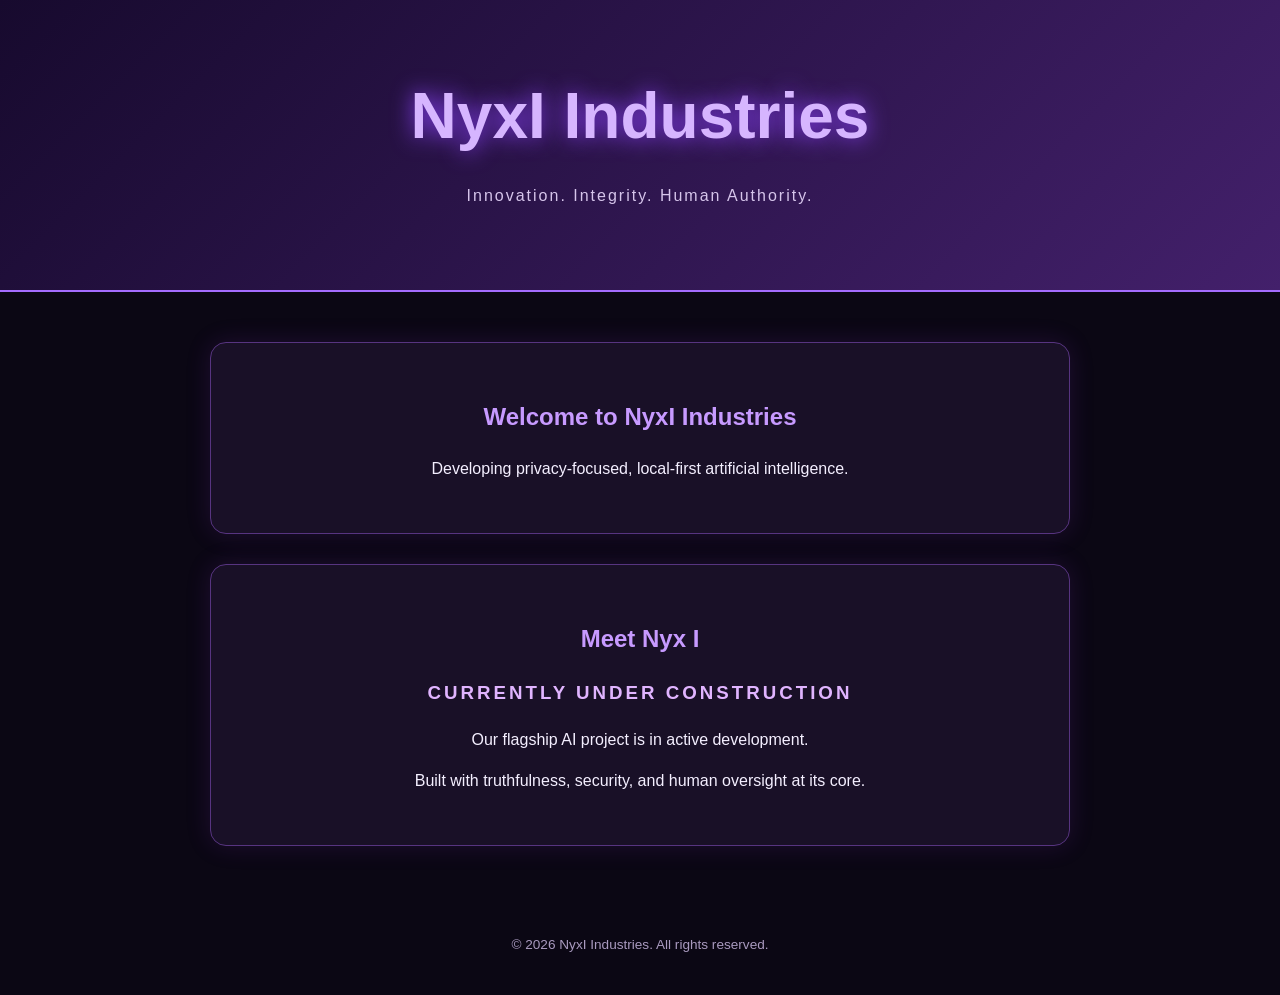
==== index.html @ 0653e589 "Add files via upload Initial NyxI Industries website" ====
<!DOCTYPE html>
<html lang="en">
<head>
  <meta charset="UTF-8">
  <meta name="viewport" content="width=device-width, initial-scale=1.0">
  <title>NyxI Industries | Official Website</title>
  <link rel="stylesheet" href="style.css">
</head>
<body>
  <header>
    <h1>NyxI Industries</h1>
    <p>Innovation. Integrity. Human Authority.</p>
  </header>

  <main>
    <section>
      <h2>Welcome to NyxI Industries</h2>
      <p>Developing privacy-focused, local-first artificial intelligence.</p>
    </section>

    <section>
      <h2>Meet Nyx I</h2>
      <h3>Currently Under Construction</h3>
      <p>Our flagship AI project is in active development.</p>
      <p>Built with truthfulness, security, and human oversight at its core.</p>
    </section>
  </main>

  <footer>
    <p>&copy; 2026 NyxI Industries. All rights reserved.</p>
  </footer>
  <script src="script.js"></script>
</body>
</html>
---- style.css ----
* {
  box-sizing: border-box;
}

body {
  margin: 0;
  background: #0b0714;
  color: #f4efff;
  font-family: Arial, sans-serif;
  line-height: 1.6;
  text-align: center;
}

header {
  padding: 65px 20px;
  background: linear-gradient(135deg, #170a2e, #43206b);
  border-bottom: 2px solid #a56cff;
}

h1 {
  font-size: clamp(2.5rem, 7vw, 4rem);
  margin: 0;
  color: #d6b5ff;
  text-shadow: 0 0 22px #8e44ff;
}

header p {
  letter-spacing: 2px;
  color: #d6c5eb;
}

main {
  max-width: 900px;
  margin: 50px auto;
  padding: 0 20px;
}

section {
  background: #191027;
  border: 1px solid #573480;
  border-radius: 16px;
  padding: 35px 25px;
  margin-bottom: 30px;
  box-shadow: 0 0 25px #6c2da833;
}

h2 {
  color: #c79aff;
}

h3 {
  color: #e0b4ff;
  letter-spacing: 3px;
  text-transform: uppercase;
}

footer {
  padding: 25px;
  color: #a99abf;
  font-size: 0.85rem;
}
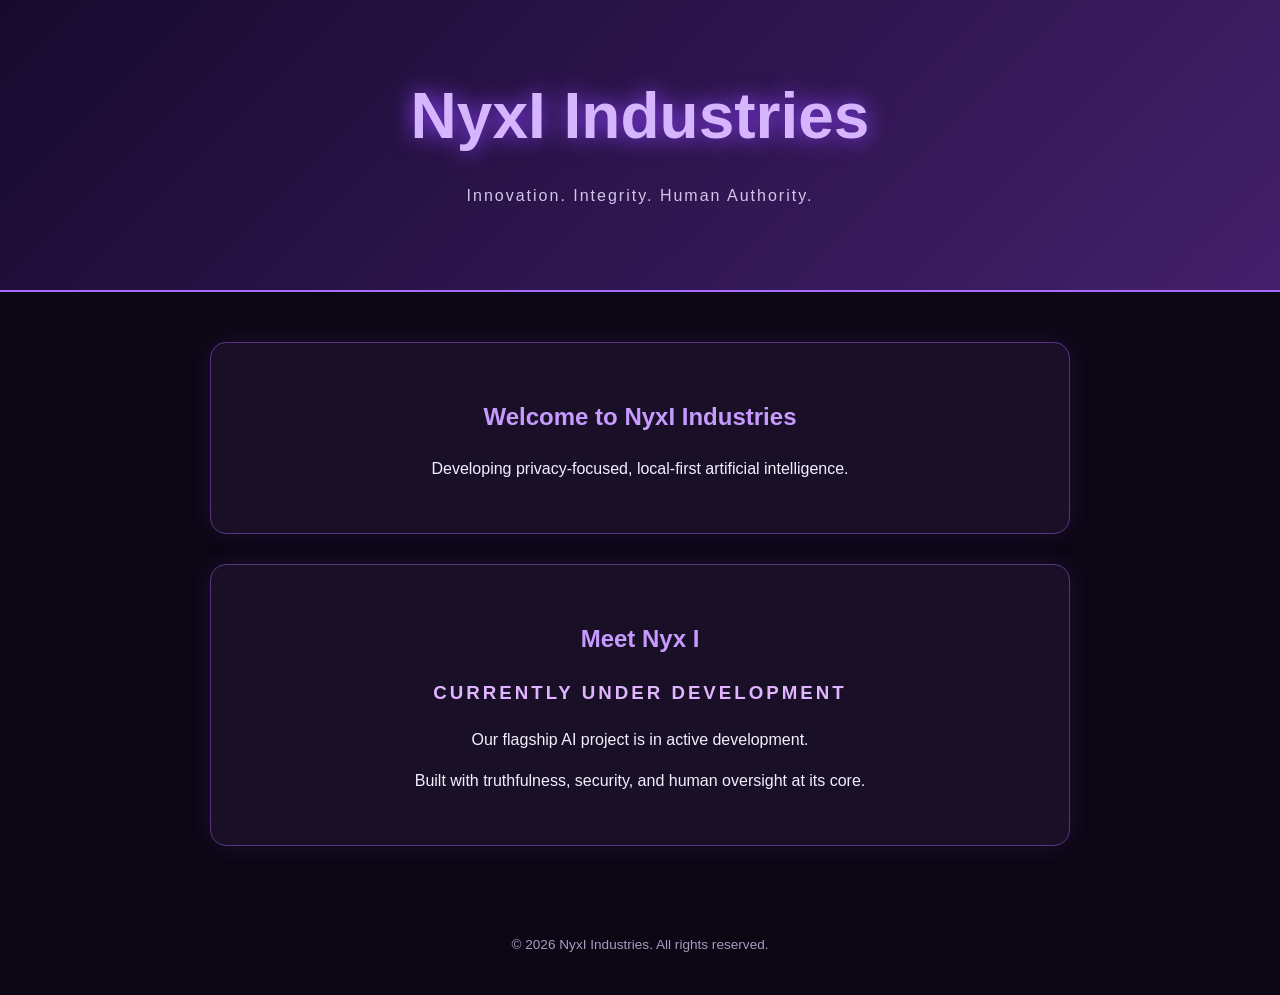
==== commit 8140c677: "Update index.html" ====
--- a/index.html
+++ b/index.html
@@ -21,7 +21,7 @@
 
     <section>
       <h2>Meet Nyx I</h2>
-      <h3>Currently Under Construction</h3>
+      <h3>Currently Under Development</h3>
       <p>Our flagship AI project is in active development.</p>
       <p>Built with truthfulness, security, and human oversight at its core.</p>
     </section>
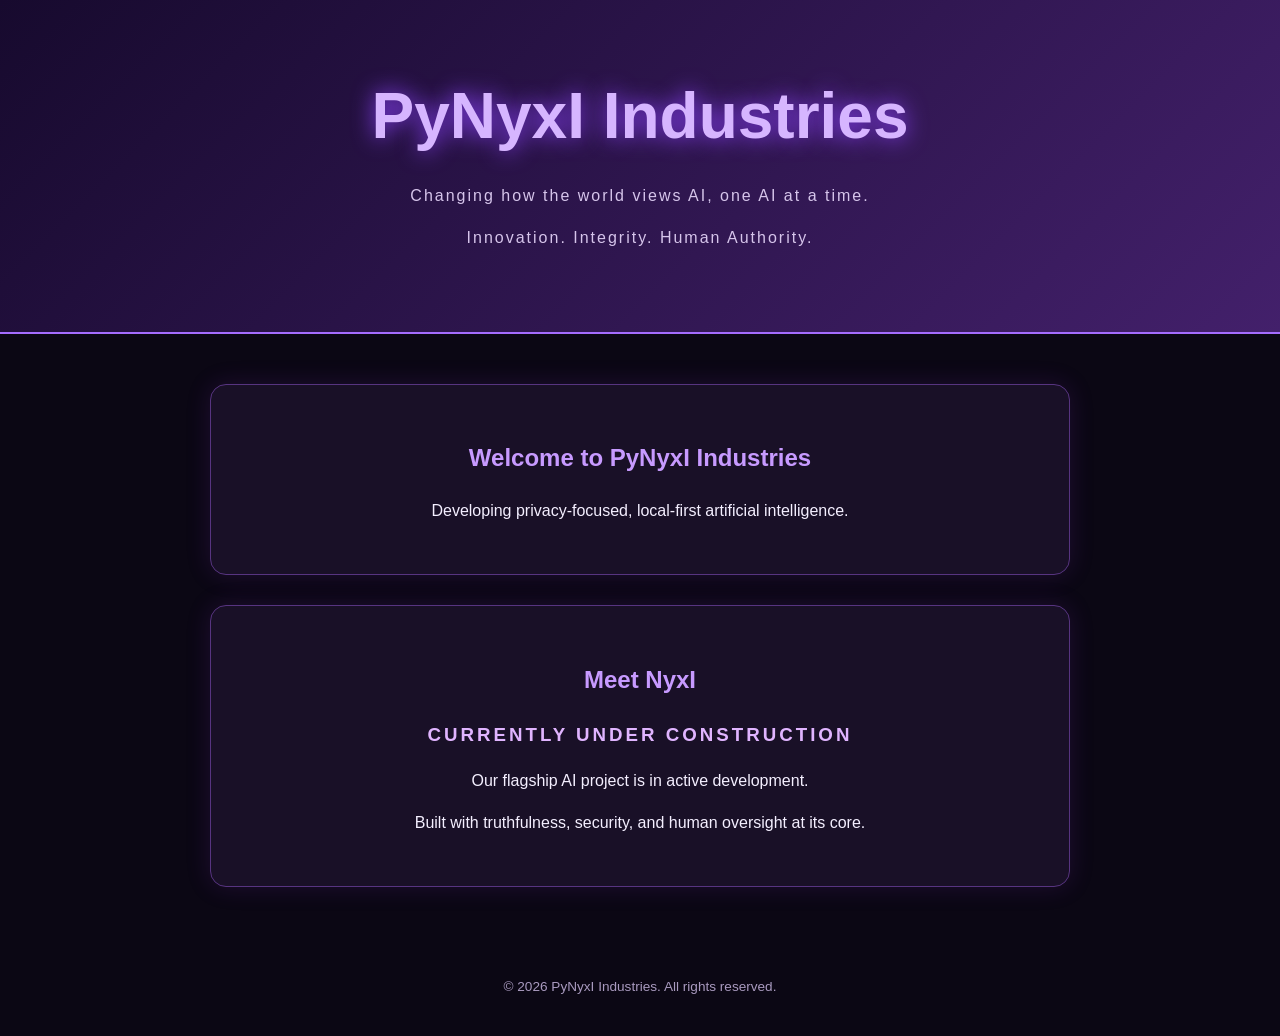
==== commit 8c822993: "Rebrand website to PyNyxI Industries" ====
--- a/index.html
+++ b/index.html
@@ -4,31 +4,32 @@
 <head>
   <meta charset="UTF-8">
   <meta name="viewport" content="width=device-width, initial-scale=1.0">
-  <title>NyxI Industries | Official Website</title>
+  <title>PyNyxI Industries | Official Website</title>
   <link rel="stylesheet" href="style.css">
 </head>
 <body>
   <header>
-    <h1>NyxI Industries</h1>
+    <h1>PyNyxI Industries</h1>
+    <p>Changing how the world views AI, one AI at a time.</p>
     <p>Innovation. Integrity. Human Authority.</p>
   </header>
 
   <main>
     <section>
-      <h2>Welcome to NyxI Industries</h2>
+      <h2>Welcome to PyNyxI Industries</h2>
       <p>Developing privacy-focused, local-first artificial intelligence.</p>
     </section>
 
     <section>
-      <h2>Meet Nyx I</h2>
-      <h3>Currently Under Development</h3>
+      <h2>Meet NyxI</h2>
+      <h3>Currently Under Construction</h3>
       <p>Our flagship AI project is in active development.</p>
       <p>Built with truthfulness, security, and human oversight at its core.</p>
     </section>
   </main>
 
   <footer>
-    <p>&copy; 2026 NyxI Industries. All rights reserved.</p>
+    <p>&copy; 2026 PyNyxI Industries. All rights reserved.</p>
   </footer>
   <script src="script.js"></script>
 </body>
